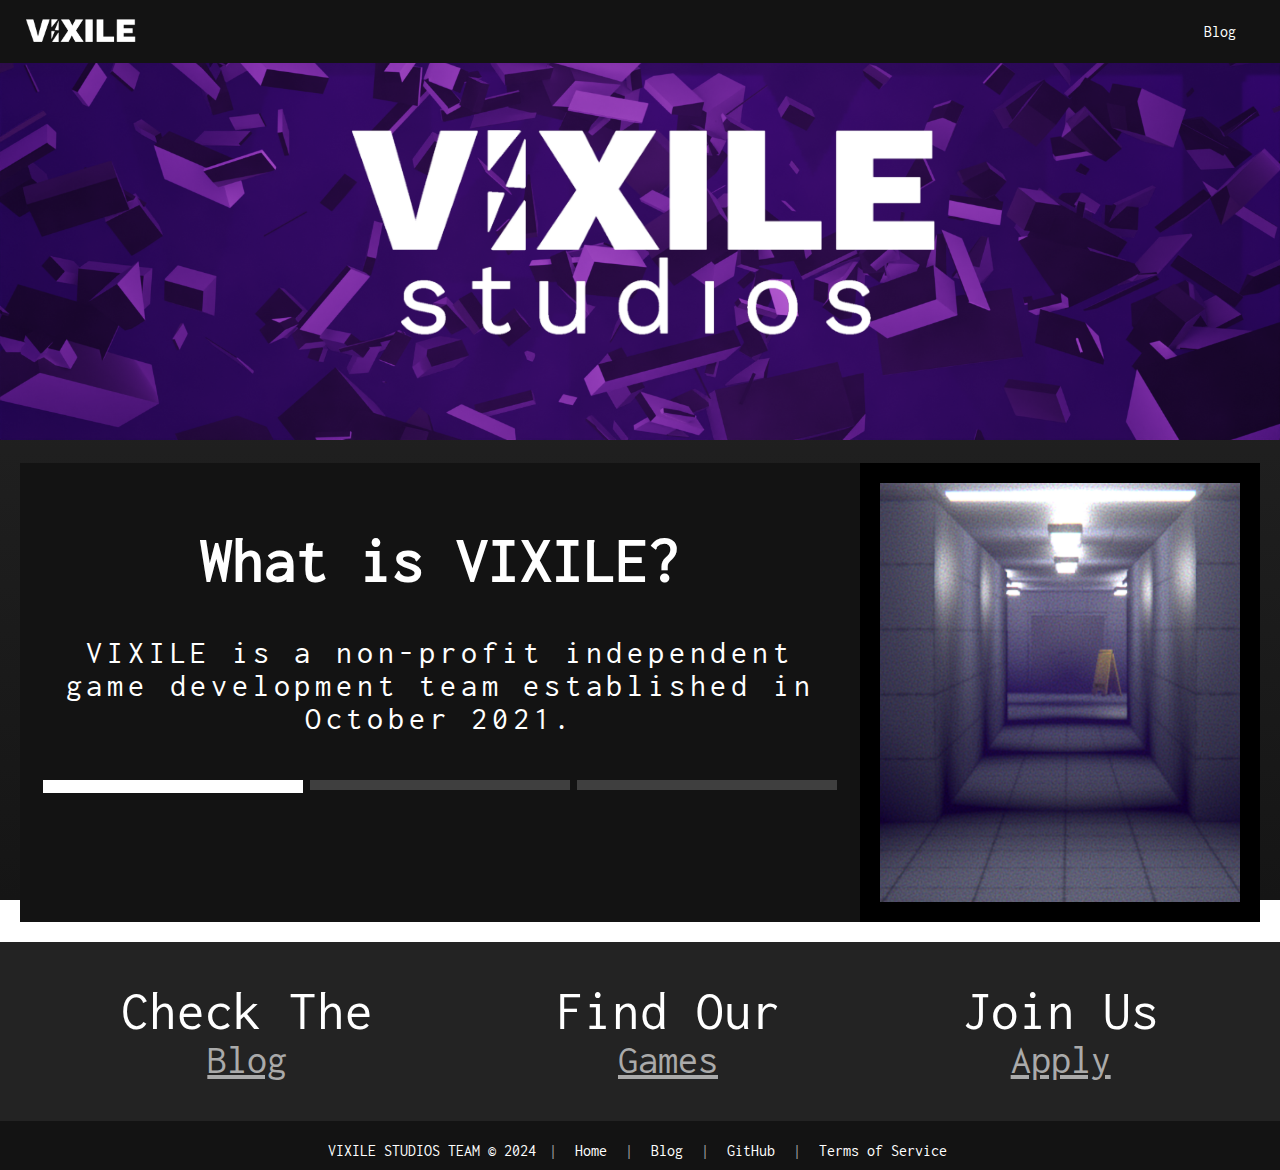
==== index.html @ de76211a "adapt to blog page" ====
<!DOCTYPE html>
<html lang="en">
<head>
  <!-- Generic tags -->
  <meta charset="UTF-8">
  <meta name="viewport" content="width=device-width, initial-scale=1.0">
  <title>VIXILE Studios | Home</title>
  <link rel="icon" type="image/x-icon" href="favicon.ico" sizes="63x147">
  <meta name="description" content="VIXILE is an independent game development team established in October 2021.">
  <link rel="icon" href="favicon.ico">

  <!-- Open Graph meta tags -->
  <meta property="og:site_name" content="VIXILE Studios">
  <meta property="og:title" content="VIXILE Studios">
  <meta property="og:description" content="Find out about our team here!">
  <meta property="og:image" content="https://vixilestudios.github.io/assets/images/image3.jpg">
  <meta property="og:url" content="https://vixilestudios.github.io/">
  <meta property="og:type" content="website">

  <!-- Structured Data -->
  <script type="application/ld+json">
    {
      "@context" : "https://schema.org",
      "@type" : "WebSite",
      "name" : "VIXILE Studios",
      "url" : "https://vixilestudios.github.io/"
    }
  </script>


  <!-- External Stylesheets -->
  <link rel="stylesheet" href="/stylesheet.css">

  <!-- External Scripts -->
  <script src="/showcase.js"></script>
  <script src="/scaling.js"></script>

  
  <!-- Fonts -->
  <link rel="font" href="/assets/ligconsolata.ttf">
</head>
<body>
  <!-- Navigation -->
  <nav class="navbar">
    <div class="logo">
      <a href="/">
        <img src="/assets/images/logo.jpg" alt="Logo">
      </a>
    </div>
    <div class="links">
      <a href="https://vixilestudios.github.io/blog">Blog</a>
      <div style="min-width: 6rem;"></div>
    </div>
  </nav>
  
  <!-- Banner Image -->
  <div style="height: 3rem;"></div>
  <div class="outer-image">
    <img src="/assets/images/outer.jpg" alt="Banner">
    <div class="inner-image">
      <img src="/assets/images/inner.jpg" alt="Logo">
    </div>
  </div>
  
<!-- Main Content -->
<div class="content">
  <div class="explanation" id="explanation">
    <h1>What is VIXILE?</h1>
    <p class="h">VIXILE is an independent game development team established in October 2021.</p>
    <div style="display: flex;">
      <div class="indicator">
        <div class="bottom-bars">
            <div class="bottom-bar" data-index="0"></div>
            <div class="bottom-bar" data-index="1"></div>
            <div class="bottom-bar" data-index="2"></div>
        </div>
      </div>
    </div>
  </div>
  <div class="showcase">
    <img src="/assets/images/image1.jpg" alt="Showcase Image">
  </div>
</div>
<div class="section">
  <div class="nav-item">
      <p class="nav-title">Check The</p>
      <a href="https://vixilestudios.github.io/blog">
        <small class="nav-subtitle">Blog</small>
      </a>
  </div>
  <div class="nav-item">
      <p class="nav-title">Find Our</p>
      <a href="construction.html">
        <small class="nav-subtitle">Games</small>
      </a>
  </div>
  <div class="nav-item">
      <p class="nav-title">Join Us</p>
      <a href="apply.html">
        <small class="nav-subtitle">Apply</small>
      </a>
  </div>
</div>
<!-- End of Content -->

  <!-- Footer -->
  <footer class="footer">
    <p>VIXILE STUDIOS TEAM © 2024 
      <span class="sep"></span>
      <a href="/">Home</a>
      <span class="sep"></span>
      <a href="https://vixilestudios.github.io/blog">Blog</a>
      <span class="sep"></span>
      <a href="https://github.com/vixilestudios">GitHub</a>
      <span class="sep"></span>
      <a href="/terms.html">Terms of Service</a>
    </p>
  </footer>
</body>
</html>
---- stylesheet.css ----
@font-face {
  font-family: 'ligconsolata';
  src: url('/assets/ligconsolata.ttf') format('truetype');
}

body {
  font-family: 'ligconsolata';
  margin: 0;
  padding: 0;
  width: 100%;
  height: 100%;
  color: white;
  background: linear-gradient(180deg, #2C2C2C 0%, #1f1f1f 50%, #151515 100%);
  background-size: cover;
  background-repeat: no-repeat;
  background-attachment: fixed;
}

.navbar {
  display: flex;
  justify-content: space-between;
  align-items: center;
  background-color: #131313;
  padding: 10px 20px;
  position: fixed;
  top: 0;
  width: 100%;
  z-index: 1000;
  user-select: none;
  -webkit-user-select: none;
  touch-action: manipulation;
}

.logo img {
  height: 40px;
}

.outer-image {
  width: 100%;
  max-height: 25rem;
  position: relative;
  overflow: hidden;
  user-select: none;
}

.outer-image img {
  width: 100%;
  height: auto;
  object-fit: cover;
}

.inner-image {
  position: absolute;
  top: 50%;
  left: 50%;
  transform: translate(-50%, -50%);
}

h1 {
  font-size: 4rem;
}

.h {
  font-size: 2rem;
  letter-spacing: 0.3rem;
}

.explanation, .showcase {
  max-width: 800px;
  padding: 20px;
  color: #fff;
  height: 25rem;
}

.explanation {
  background-color: #131313;
}

.indicator {
  display: flex;
  flex-direction: column;
  justify-content: flex-end;
  width: 100%;
  bottom: 0%;
}

.selected-bar {
  flex-grow: 1;
  height: 13px;
  margin: 0.2rem;
  background-color: white;
}

.bottom-bars {
  display: flex;
  justify-content: space-between;
  margin-top: 10px;
}

.bottom-bar {
  flex-grow: 1;
  height: 10px;
  margin: 0.2rem;
  background-color: rgb(63, 63, 63);
  cursor: pointer;
  transition: background-color 0.3s;
}

.bottom-bar:hover {
  background-color: rgb(100, 100, 100);
}

.showcase {
  background-color: #000;
  display: flex;
  justify-content: center;
  align-items: center;
  overflow: hidden;
  background-size: 100% 100%;
  background-repeat: no-repeat;
  background-position: center;
}

.showcase img {
  width: 100%;
  height: 100%;
  object-fit: cover;
}

.content {
  padding: 20px;
  display: flex;
  justify-content: center;
  text-align: center;
}

.grid-content {
  display: grid;
  gap: 20px;
}

.section {
  display: grid;
  grid-template-columns: repeat(3, auto);
  gap: 20px;
  background-color: #232323;
  color: white;
  padding: 40px;
}

.nav-item {
  text-align: center;
}

.nav-title {
  margin: 0;
  font-size: 55px;
}

a {
  text-decoration: none;
  color: inherit;
}

.nav-subtitle {
  color: #aaa;
  font-size: 40px;
  text-decoration: underline;
}

.footer {
  background-color: #131313;
  color: white;
  padding: 5px;
  text-align: center;
}

.sep::after {
  content: "|";
  margin: 0 5px;
  color: #999;
}

.footer a {
  color: white;
  text-decoration: none;
  margin: 0 5px;
}

.footer a:hover {
  text-decoration: underline;
}
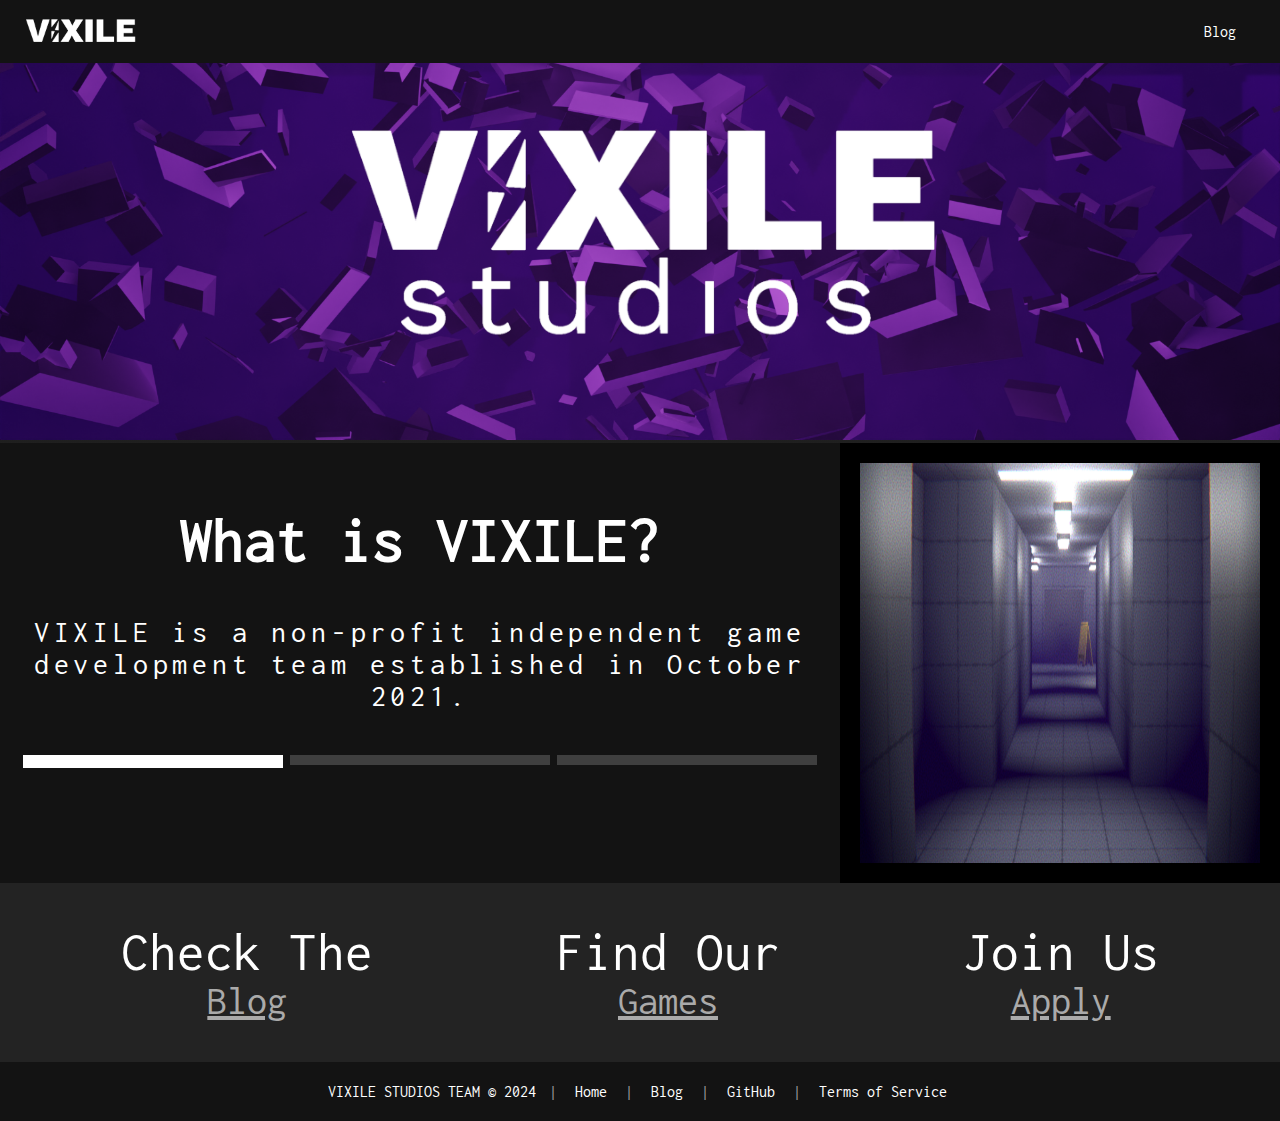
==== commit 9dd6e008: "I don't know what I'm doing bruh" ====
--- a/index.html
+++ b/index.html
@@ -113,7 +113,7 @@
       <span class="sep"></span>
       <a href="https://github.com/vixilestudios">GitHub</a>
       <span class="sep"></span>
-      <a href="/terms.html">Terms of Service</a>
+      <a href="https://vixilestudios.github.io/terms.html">Terms of Service</a>
     </p>
   </footer>
 </body>
--- a/stylesheet.css
+++ b/stylesheet.css
@@ -2,6 +2,12 @@
   font-family: 'ligconsolata';
   src: url('/assets/ligconsolata.ttf') format('truetype');
 }
+
+
+.explanation, .showcase {
+  overflow: hidden;
+}
+
 
 body {
   font-family: 'ligconsolata';
@@ -61,7 +67,7 @@
 }
 
 .h {
-  font-size: 2rem;
+  font-size: 30px;
   letter-spacing: 0.3rem;
 }
 
@@ -74,6 +80,7 @@
 
 .explanation {
   background-color: #131313;
+  height: 20rem;
 }
 
 .indicator {
@@ -114,21 +121,16 @@
   background-color: #000;
   display: flex;
   justify-content: center;
-  align-items: center;
-  overflow: hidden;
-  background-size: 100% 100%;
-  background-repeat: no-repeat;
-  background-position: center;
+  max-height: 25em;
 }
 
 .showcase img {
   width: 100%;
-  height: 100%;
-  object-fit: cover;
+  max-height: 25rem;
+  max-width: 100%;
 }
 
 .content {
-  padding: 20px;
   display: flex;
   justify-content: center;
   text-align: center;
@@ -136,7 +138,6 @@
 
 .grid-content {
   display: grid;
-  gap: 20px;
 }
 
 .section {
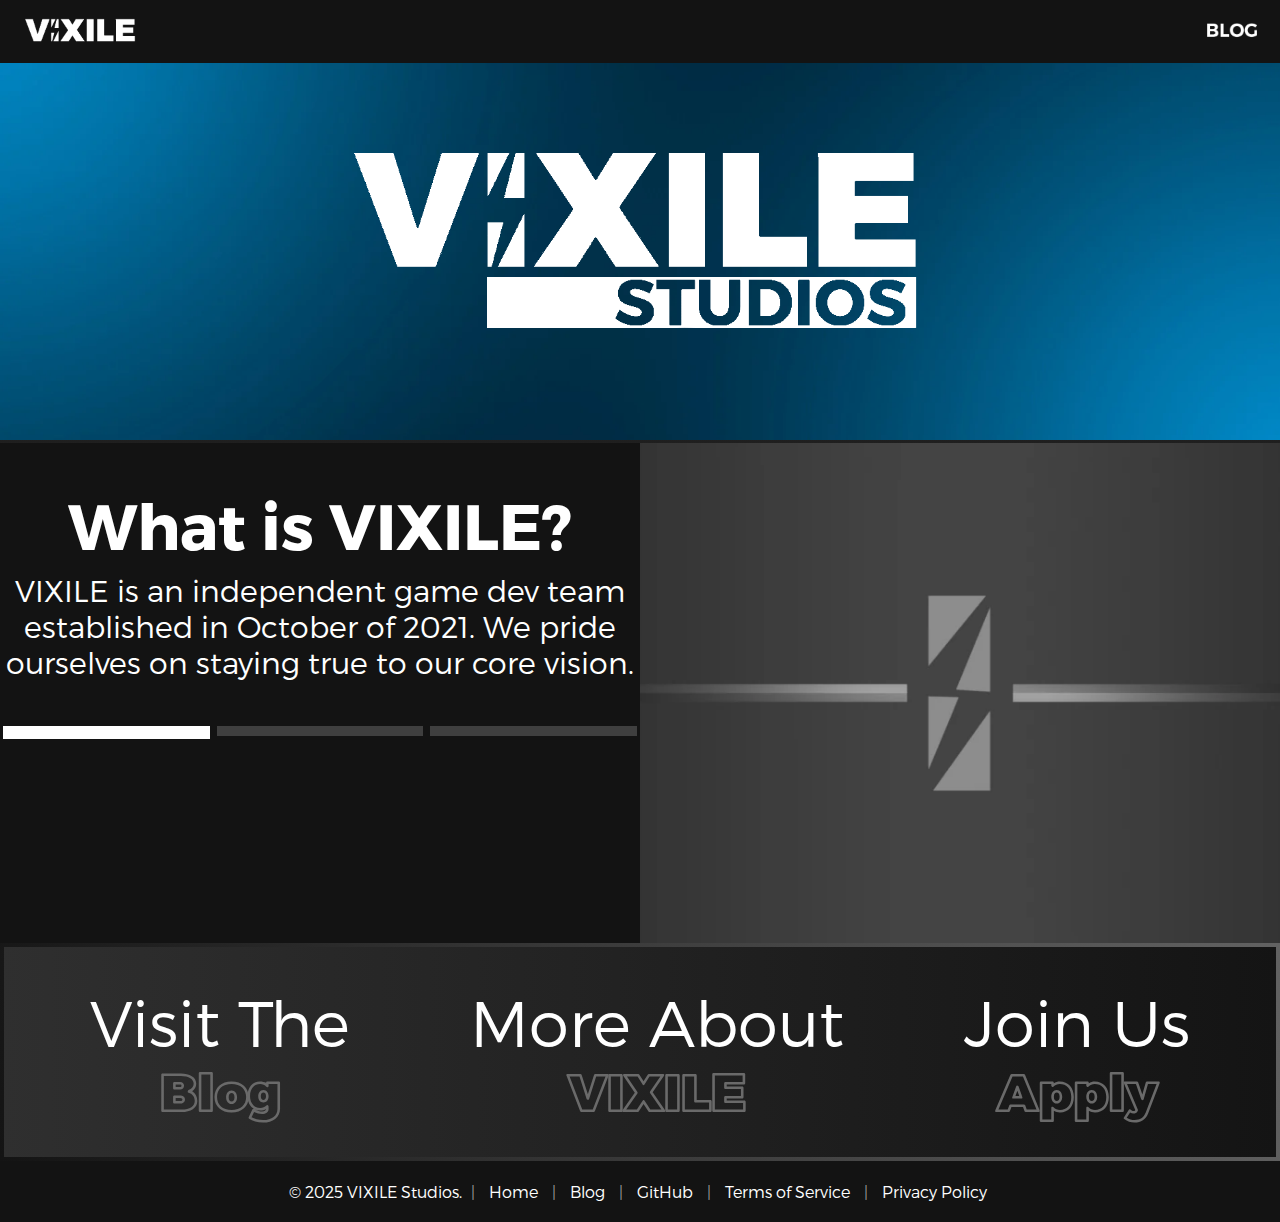
==== commit dfed857f: "Website UI improvements & other" ====
--- a/index.html
+++ b/index.html
@@ -13,7 +13,7 @@
   <meta property="og:site_name" content="VIXILE Studios">
   <meta property="og:title" content="VIXILE Studios">
   <meta property="og:description" content="Find out about our team here!">
-  <meta property="og:image" content="https://vixilestudios.github.io/assets/images/image3.jpg">
+  <meta property="og:image" content="https://vixilestudios.github.io/assets/images/image3.webp">
   <meta property="og:url" content="https://vixilestudios.github.io/">
   <meta property="og:type" content="website">
 
@@ -34,7 +34,7 @@
   <!-- External Scripts -->
   <script src="/showcase.js"></script>
   <script src="/scaling.js"></script>
-
+  <script src="/gradient.js"></script>
   
   <!-- Fonts -->
   <link rel="font" href="/assets/ligconsolata.ttf">
@@ -43,12 +43,14 @@
   <!-- Navigation -->
   <nav class="navbar">
     <div class="logo">
-      <a href="/">
-        <img src="/assets/images/logo.jpg" alt="Logo">
+      <a href="https://vixilestudios.github.io/">
+        <img src="/assets/images/logo.webp" alt="Logo">
       </a>
     </div>
     <div class="links">
-      <a href="https://vixilestudios.github.io/blog">Blog</a>
+      <a href="https://vixilestudios.github.io/blog/">
+        <img src="/assets/images/blog.webp" alt="Blog" class="blog">
+      </a>
       <div style="min-width: 6rem;"></div>
     </div>
   </nav>
@@ -56,17 +58,17 @@
   <!-- Banner Image -->
   <div style="height: 3rem;"></div>
   <div class="outer-image">
-    <img src="/assets/images/outer.jpg" alt="Banner">
+    <img src="/assets/images/outer.webp" alt="Banner">
     <div class="inner-image">
-      <img src="/assets/images/inner.jpg" alt="Logo">
+      <img src="/assets/images/inner.webp" alt="Logo">
     </div>
   </div>
-  
+  <div class="box"></div>
 <!-- Main Content -->
 <div class="content">
   <div class="explanation" id="explanation">
     <h1>What is VIXILE?</h1>
-    <p class="h">VIXILE is an independent game development team established in October 2021.</p>
+    <p class="h">VIXILE is an independent game dev team established in October of 2021. We pride ourselves on staying true to our core vision.</p>
     <div style="display: flex;">
       <div class="indicator">
         <div class="bottom-bars">
@@ -78,20 +80,20 @@
     </div>
   </div>
   <div class="showcase">
-    <img src="/assets/images/image1.jpg" alt="Showcase Image">
+    <img src="/assets/images/image1.webp" ac:\Users\TestUser\AppData\Local\Temp\cockroachDB-architecture-diagram.pnglt="Showcase Image">
   </div>
 </div>
 <div class="section">
   <div class="nav-item">
-      <p class="nav-title">Check The</p>
+      <p class="nav-title">Visit The</p>
       <a href="https://vixilestudios.github.io/blog">
         <small class="nav-subtitle">Blog</small>
       </a>
   </div>
   <div class="nav-item">
-      <p class="nav-title">Find Our</p>
+      <p class="nav-title">More About</p>
       <a href="construction.html">
-        <small class="nav-subtitle">Games</small>
+        <small class="nav-subtitle">VIXILE</small>
       </a>
   </div>
   <div class="nav-item">
@@ -105,7 +107,7 @@
 
   <!-- Footer -->
   <footer class="footer">
-    <p>VIXILE STUDIOS TEAM © 2024 
+    <p>© 2025 VIXILE Studios.
       <span class="sep"></span>
       <a href="/">Home</a>
       <span class="sep"></span>
@@ -114,6 +116,8 @@
       <a href="https://github.com/vixilestudios">GitHub</a>
       <span class="sep"></span>
       <a href="https://vixilestudios.github.io/terms.html">Terms of Service</a>
+      <span class="sep"></span>
+      <a href="https://vixilestudios.github.io/privacy.html">Privacy Policy</a>
     </p>
   </footer>
 </body>
--- a/stylesheet.css
+++ b/stylesheet.css
@@ -1,16 +1,37 @@
 @font-face {
-  font-family: 'ligconsolata';
-  src: url('/assets/ligconsolata.ttf') format('truetype');
-}
-
+  font-family: 'trueno';
+  src: url('/assets/TruenoRg.otf') format('truetype');
+  font-weight: normal;
+}
+
+@font-face {
+  font-family: 'trueno';
+  src: url('/assets/TruenoBd.otf') format('truetype');
+  font-weight: bold;
+}
+
+@font-face {
+  font-family: 'trueno';
+  src: url('/assets/TruenoLt.otf') format('truetype');
+  font-weight: lighter;
+}
+
+@font-face {
+  font-family: 'trueno-ol';
+  src: url('/assets/TruenoBlkOl.otf') format('truetype');
+}
 
 .explanation, .showcase {
   overflow: hidden;
 }
 
+a {
+  color: inherit;
+  text-decoration: none;
+}
 
 body {
-  font-family: 'ligconsolata';
+  font-family: 'trueno';
   margin: 0;
   padding: 0;
   width: 100%;
@@ -20,6 +41,7 @@
   background-size: cover;
   background-repeat: no-repeat;
   background-attachment: fixed;
+  text-decoration: none;
 }
 
 .navbar {
@@ -41,6 +63,10 @@
   height: 40px;
 }
 
+.blog {
+  height: 20px;
+}
+
 .outer-image {
   width: 100%;
   max-height: 25rem;
@@ -64,18 +90,17 @@
 
 h1 {
   font-size: 4rem;
+  margin-bottom: -20px;
 }
 
 .h {
   font-size: 30px;
-  letter-spacing: 0.3rem;
 }
 
 .explanation, .showcase {
-  max-width: 800px;
-  padding: 20px;
+  width: 100%;
   color: #fff;
-  height: 25rem;
+  height: 30rem;
 }
 
 .explanation {
@@ -101,7 +126,9 @@
 .bottom-bars {
   display: flex;
   justify-content: space-between;
-  margin-top: 10px;
+  margin-top: 1vw;
+  bottom: 0;
+  width: 100%;
 }
 
 .bottom-bar {
@@ -110,7 +137,7 @@
   margin: 0.2rem;
   background-color: rgb(63, 63, 63);
   cursor: pointer;
-  transition: background-color 0.3s;
+  transition: background-color 0.15s;
 }
 
 .bottom-bar:hover {
@@ -118,16 +145,18 @@
 }
 
 .showcase {
+  min-width: 50%;
   background-color: #000;
   display: flex;
   justify-content: center;
-  max-height: 25em;
+  overflow: hidden;
 }
 
 .showcase img {
   width: 100%;
-  max-height: 25rem;
-  max-width: 100%;
+  height: 100%;
+  object-fit: cover;
+  object-position: center;
 }
 
 .content {
@@ -141,13 +170,28 @@
 }
 
 .section {
+  position: relative;
   display: grid;
   grid-template-columns: repeat(3, auto);
   gap: 20px;
-  background-color: #232323;
+  background: linear-gradient(90deg, rgb(20, 20, 20) 0%, rgb(47, 47, 47) 50%, rgb(20, 20, 20) 100%);
   color: white;
   padding: 40px;
-}
+  isolation: isolate;
+}
+
+.section::before {
+  content: "";
+  position: absolute;
+  inset: 0;
+  padding: 4px; 
+  background: linear-gradient(75deg, #141414, #626262);
+  -webkit-mask: linear-gradient(white 0 0) content-box, linear-gradient(white 0 0);
+  -webkit-mask-composite: xor;
+  mask-composite: exclude;
+  z-index: -1;
+}
+
 
 .nav-item {
   text-align: center;
@@ -155,19 +199,31 @@
 
 .nav-title {
   margin: 0;
-  font-size: 55px;
-}
-
-a {
-  text-decoration: none;
-  color: inherit;
+  font-size: 5vw;
+  max-width: 100%;
+  white-space: nowrap;
+  overflow: hidden;
+  text-overflow: ellipsis;
 }
 
 .nav-subtitle {
-  color: #aaa;
-  font-size: 40px;
-  text-decoration: underline;
-}
+  color: #6a6a6a;
+  font-size: 4vw;
+  text-decoration: none;
+  font-family: 'trueno-ol';
+  white-space: nowrap;
+}
+
+@media (max-width: 768px) {
+  .nav-title {
+    font-size: 4vw;
+  }
+  
+  .nav-subtitle {
+    font-size: 3vw;
+  }
+}
+
 
 .footer {
   background-color: #131313;
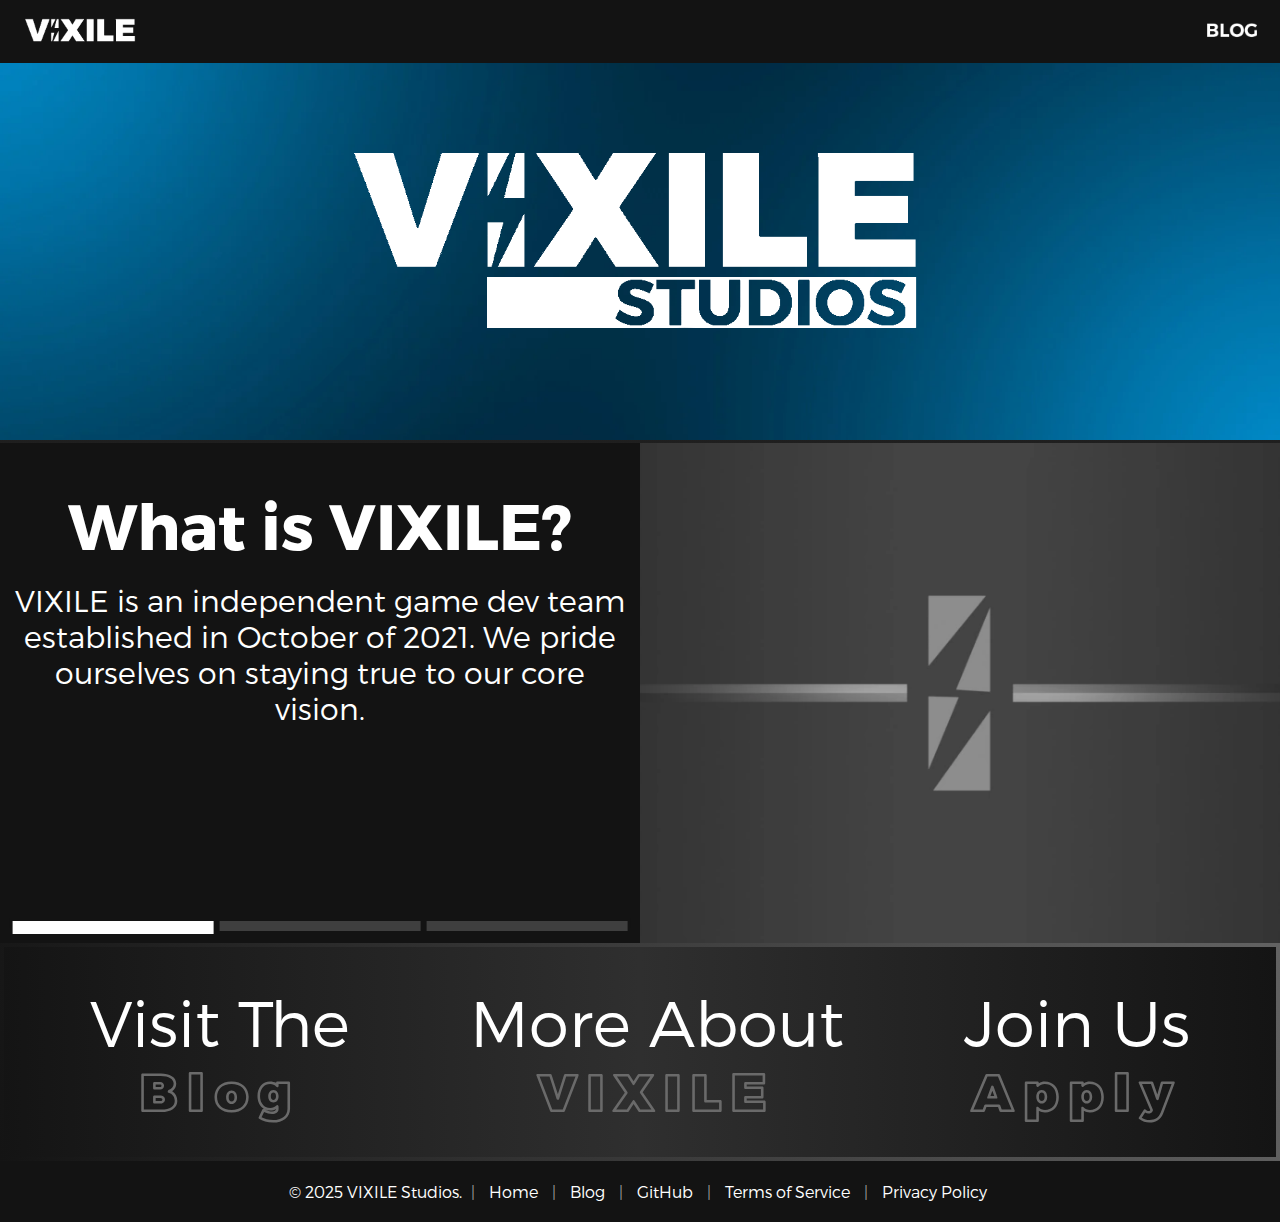
==== commit 209e4c8e: "bottom bars anchored, gradient interaction broken" ====
--- a/index.html
+++ b/index.html
@@ -68,15 +68,11 @@
 <div class="content">
   <div class="explanation" id="explanation">
     <h1>What is VIXILE?</h1>
-    <p class="h">VIXILE is an independent game dev team established in October of 2021. We pride ourselves on staying true to our core vision.</p>
-    <div style="display: flex;">
-      <div class="indicator">
-        <div class="bottom-bars">
-            <div class="bottom-bar" data-index="0"></div>
-            <div class="bottom-bar" data-index="1"></div>
-            <div class="bottom-bar" data-index="2"></div>
-        </div>
-      </div>
+    <p class="h" style="padding: 10px;">VIXILE is an independent game dev team established in October of 2021. We pride ourselves on staying true to our core vision.</p>
+    <div class="kos-bottom-bars">
+      <div class="kos-bottom-bar" data-index="0"></div>
+      <div class="kos-bottom-bar" data-index="1"></div>
+      <div class="kos-bottom-bar" data-index="2"></div>
     </div>
   </div>
   <div class="showcase">
--- a/stylesheet.css
+++ b/stylesheet.css
@@ -101,6 +101,7 @@
   width: 100%;
   color: #fff;
   height: 30rem;
+  position: relative;
 }
 
 .explanation {
@@ -109,11 +110,11 @@
 }
 
 .indicator {
-  display: flex;
+  display: initial;
   flex-direction: column;
   justify-content: flex-end;
   width: 100%;
-  bottom: 0%;
+  top: 0%;
 }
 
 .selected-bar {
@@ -126,8 +127,6 @@
 .bottom-bars {
   display: flex;
   justify-content: space-between;
-  margin-top: 1vw;
-  bottom: 0;
   width: 100%;
 }
 
@@ -139,6 +138,29 @@
   cursor: pointer;
   transition: background-color 0.15s;
 }
+.kos-bottom-bars {
+  background-color: inherit;
+  height: 10px;
+  display: flex;
+  justify-content: space-between;
+  
+  position: absolute;
+  bottom: 3%;
+  left: 50%; transform: translateX(-50%);
+  width: 97%;
+}
+.kos-bottom-bar {
+  flex-grow: 1;
+  height: 10px;
+  margin: 0.2rem;
+  background-color: rgb(63, 63, 63);
+  cursor: pointer;
+  transition: background-color 0.15s;
+  
+}
+.kos-bottom-bar:hover {
+  background-color: rgb(100, 100, 100);
+}
 
 .bottom-bar:hover {
   background-color: rgb(100, 100, 100);
@@ -186,6 +208,8 @@
   inset: 0;
   padding: 4px; 
   background: linear-gradient(75deg, #141414, #626262);
+  mask: linear-gradient(white 0 0) content-box, linear-gradient(white 0 0);
+  mask-composite: xor;
   -webkit-mask: linear-gradient(white 0 0) content-box, linear-gradient(white 0 0);
   -webkit-mask-composite: xor;
   mask-composite: exclude;
@@ -212,6 +236,7 @@
   text-decoration: none;
   font-family: 'trueno-ol';
   white-space: nowrap;
+  letter-spacing: 10px;
 }
 
 @media (max-width: 768px) {
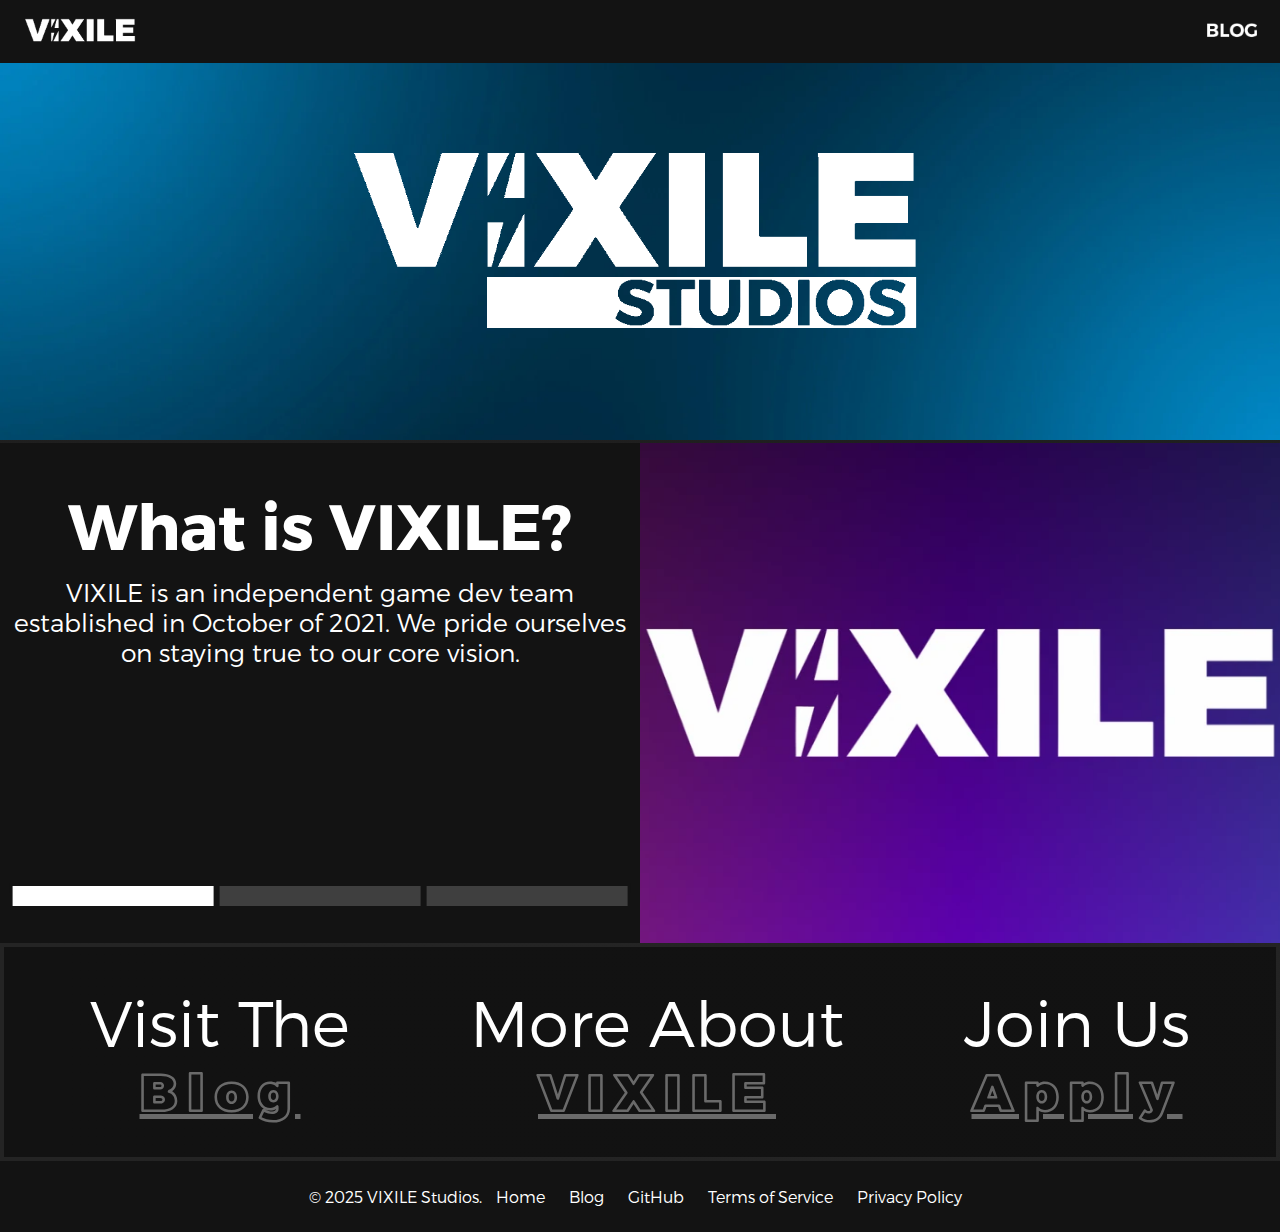
==== commit d6aae494: "Moved favicon and other" ====
--- a/index.html
+++ b/index.html
@@ -5,7 +5,7 @@
   <meta charset="UTF-8">
   <meta name="viewport" content="width=device-width, initial-scale=1.0">
   <title>VIXILE Studios | Home</title>
-  <link rel="icon" type="image/x-icon" href="favicon.ico" sizes="63x147">
+  <link rel="icon" type="image/x-icon" href="assets/images/favicon.ico" sizes="63x147">
   <meta name="description" content="VIXILE is an independent game development team established in October 2021.">
   <link rel="icon" href="favicon.ico">
 
@@ -103,17 +103,12 @@
 
   <!-- Footer -->
   <footer class="footer">
-    <p>© 2025 VIXILE Studios.
-      <span class="sep"></span>
-      <a href="/">Home</a>
-      <span class="sep"></span>
-      <a href="https://vixilestudios.github.io/blog">Blog</a>
-      <span class="sep"></span>
-      <a href="https://github.com/vixilestudios">GitHub</a>
-      <span class="sep"></span>
-      <a href="https://vixilestudios.github.io/terms.html">Terms of Service</a>
-      <span class="sep"></span>
-      <a href="https://vixilestudios.github.io/privacy.html">Privacy Policy</a>
+    <p class="footer-link"> © 2025 VIXILE Studios.
+      <a class="footer-link" href="/">Home</a>
+      <a class="footer-link" href="https://vixilestudios.github.io/blog">Blog</a>
+      <a class="footer-link" href="https://github.com/vixilestudios">GitHub</a>
+      <a class="footer-link" href="https://vixilestudios.github.io/terms.html">Terms of Service</a>
+      <a class="footer-link" href="https://vixilestudios.github.io/privacy.html">Privacy Policy</a>
     </p>
   </footer>
 </body>
--- a/stylesheet.css
+++ b/stylesheet.css
@@ -94,7 +94,7 @@
 }
 
 .h {
-  font-size: 30px;
+  font-size: 25px;
 }
 
 .explanation, .showcase {
@@ -119,7 +119,7 @@
 
 .selected-bar {
   flex-grow: 1;
-  height: 13px;
+  height: 20px;
   margin: 0.2rem;
   background-color: white;
 }
@@ -145,13 +145,13 @@
   justify-content: space-between;
   
   position: absolute;
-  bottom: 3%;
+  bottom: 10%;
   left: 50%; transform: translateX(-50%);
   width: 97%;
 }
 .kos-bottom-bar {
   flex-grow: 1;
-  height: 10px;
+  height: 20px;
   margin: 0.2rem;
   background-color: rgb(63, 63, 63);
   cursor: pointer;
@@ -207,7 +207,8 @@
   position: absolute;
   inset: 0;
   padding: 4px; 
-  background: linear-gradient(75deg, #141414, #626262);
+  /*background: linear-gradient(90deg, #141414, #626262);*/
+  background: var(--border-gradient, linear-gradient(90deg, #141414, #626262));
   mask: linear-gradient(white 0 0) content-box, linear-gradient(white 0 0);
   mask-composite: xor;
   -webkit-mask: linear-gradient(white 0 0) content-box, linear-gradient(white 0 0);
@@ -233,7 +234,7 @@
 .nav-subtitle {
   color: #6a6a6a;
   font-size: 4vw;
-  text-decoration: none;
+  text-decoration: underline;
   font-family: 'trueno-ol';
   white-space: nowrap;
   letter-spacing: 10px;
@@ -257,18 +258,16 @@
   text-align: center;
 }
 
-.sep::after {
-  content: "|";
-  margin: 0 5px;
-  color: #999;
-}
-
 .footer a {
   color: white;
   text-decoration: none;
   margin: 0 5px;
 }
 
+.footer-link {
+  padding: 5px;
+} 
+
 .footer a:hover {
   text-decoration: underline;
 }
